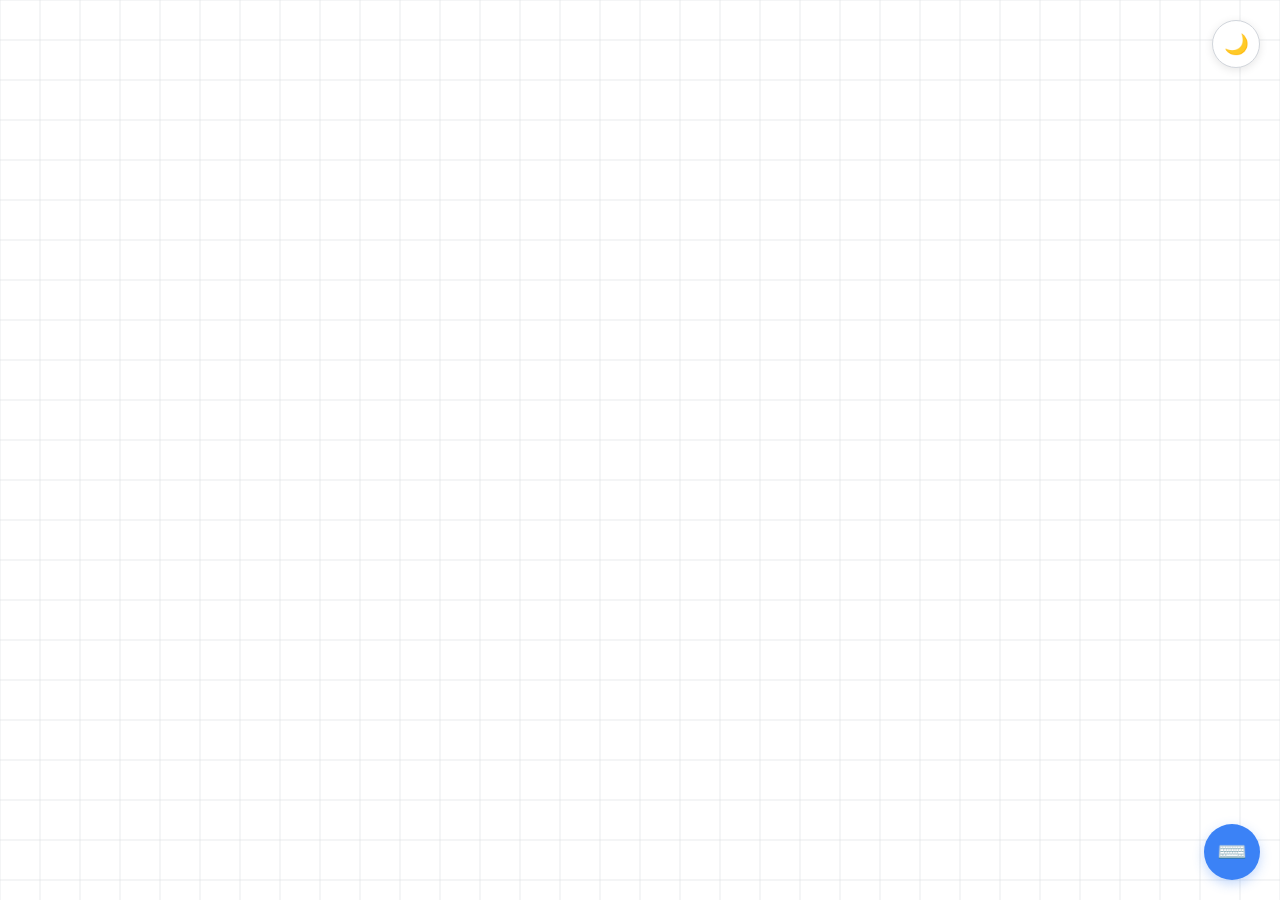
==== index.html @ a792e679 "計算用紙アプリ スタンドアロン版 - 完全オフライン動作のWebアプリ - 筆算特化の方眼紙インターフェース - iPad/PC両対応のタッチ・マウス操作 - 線描画・移動・スナップ機能 - フローテ" ====
<!doctype html><html lang="en"><head><meta charset="utf-8"/><link rel="icon" href="./favicon.ico"/><meta name="viewport" content="width=device-width,initial-scale=1,maximum-scale=1,user-scalable=no,viewport-fit=cover"/><meta name="theme-color" content="#000000"/><meta name="description" content="計算用紙アプリ - ブラウザ上で筆算を行うための方眼紙アプリケーション"/><link rel="apple-touch-icon" href="./logo192.png"/><link rel="manifest" href="./manifest.json"/><title>計算用紙アプリ</title><script defer="defer" src="./static/js/main.4f720b52.js"></script><link href="./static/css/main.8c44471c.css" rel="stylesheet"></head><body><noscript>You need to enable JavaScript to run this app.</noscript><div id="root"></div></body></html>
---- static/css/main.8c44471c.css ----
body{-webkit-font-smoothing:antialiased;-moz-osx-font-smoothing:grayscale;font-family:-apple-system,BlinkMacSystemFont,Segoe UI,Roboto,Oxygen,Ubuntu,Cantarell,Fira Sans,Droid Sans,Helvetica Neue,sans-serif;margin:0}code{font-family:source-code-pro,Menlo,Monaco,Consolas,Courier New,monospace}.on-screen-keyboard{background:#fff;border:1px solid #d1d5db;border-radius:12px;box-shadow:0 10px 25px #0000001a;max-width:400px;min-width:320px;-webkit-user-select:none;user-select:none}@media (max-width:480px){.on-screen-keyboard{max-width:90vw;min-width:280px}}.keyboard-header{align-items:center;background:#f3f4f6;border-bottom:1px solid #e5e7eb;border-radius:12px 12px 0 0;cursor:move;display:flex;justify-content:space-between;padding:12px 16px;-webkit-user-select:none;user-select:none}.keyboard-header:active{cursor:grabbing}.keyboard-title{color:#374151;font-size:14px;font-weight:600}.keyboard-close{background:none;border:none;border-radius:4px;color:#6b7280;cursor:pointer;font-size:18px;line-height:1;padding:4px 8px}.keyboard-close:hover{background:#e5e7eb;color:#374151}.keyboard-body{display:flex;flex-direction:column;gap:16px;padding:16px}.additional-section,.calculator-section{display:flex;flex-direction:column;gap:8px}.additional-section{border-top:1px solid #e5e7eb;padding-top:8px}.line-section{flex-direction:column}.line-section,.special-section{border-top:1px solid #e5e7eb;display:flex;gap:8px;padding-top:8px}.calculator-row{display:flex;gap:8px}.key-group{display:flex;flex-wrap:wrap;gap:6px}.calculator-key,.key-group.letters,.key-group.numbers,.key-group.operators,.key-group.special,.key-group.symbols{justify-content:center}.calculator-key{align-items:center;background:#f9fafb;border:1px solid #d1d5db;border-radius:8px;color:#374151;cursor:pointer;display:flex;flex:1 1;font-size:18px;font-weight:600;height:48px;min-width:0;padding:0;touch-action:manipulation;transition:all .15s ease}.calculator-key.span-2{flex:2 1}.calculator-key.number{background:#f9fafb;border-color:#d1d5db;color:#374151}.calculator-key.operator{background:#3b82f6;border-color:#2563eb;color:#fff;font-weight:700}.calculator-key.clear{background:#ef4444;border-color:#dc2626;color:#fff;font-weight:700}.calculator-key.symbol{background:#f3f4f6;border-color:#9ca3af;color:#374151}.calculator-key.letter{background:#10b981;border-color:#059669;color:#fff;font-weight:600}.calculator-key.line{background:#8b5cf6;border-color:#7c3aed;color:#fff;font-size:20px;font-weight:700}.calculator-key.special{background:#6b7280;border-color:#4b5563;color:#fff;font-weight:600}.calculator-key:hover{box-shadow:0 2px 8px #00000026;transform:translateY(-1px)}.calculator-key.number:hover{background:#f3f4f6;border-color:#9ca3af}.calculator-key.operator:hover{background:#2563eb;border-color:#1d4ed8}.calculator-key.clear:hover{background:#dc2626;border-color:#b91c1c}.calculator-key.symbol:hover{background:#e5e7eb;border-color:#6b7280}.calculator-key.letter:hover{background:#059669;border-color:#047857}.calculator-key.line:hover{background:#7c3aed;border-color:#6d28d9}.calculator-key.special:hover{background:#4b5563;border-color:#374151}.calculator-key:active{box-shadow:0 1px 2px #0000001a;transform:translateY(1px)}.key-button{align-items:center;background:#f9fafb;border:1px solid #d1d5db;border-radius:6px;color:#374151;cursor:pointer;display:flex;font-size:16px;font-weight:500;height:40px;justify-content:center;min-width:40px;padding:8px 12px;touch-action:manipulation;transition:all .15s ease}@media (max-width:480px){.calculator-key{font-size:16px;height:42px}.key-button{font-size:14px;height:35px;min-width:35px;padding:6px 10px}.keyboard-body{gap:12px;padding:12px}.calculator-row,.special-section{gap:6px}}.key-button:hover{background:#e5e7eb;border-color:#9ca3af}.key-button:active{background:#d1d5db;transform:translateY(1px)}.key-group.operators .key-button{background:#dbeafe;border-color:#93c5fd;color:#1e40af}.key-group.operators .key-button:hover{background:#bfdbfe;border-color:#60a5fa}.key-group.letters .key-button{background:#f0fdf4;border-color:#bbf7d0;color:#166534}.key-group.letters .key-button:hover{background:#dcfce7;border-color:#86efac}.space-key{flex:1 1;min-width:120px}.backspace-key{background:#fef2f2;border-color:#fecaca;color:#dc2626}.backspace-key:hover{background:#fee2e2;border-color:#f87171}.keyboard-toggle-button{background:#3b82f6;border:none;border-radius:50%;box-shadow:0 4px 12px #3b82f64d;cursor:pointer;font-size:24px;height:56px;transition:all .2s ease;width:56px;z-index:1001}.keyboard-toggle-button:hover{background:#2563eb;box-shadow:0 6px 16px #3b82f666;transform:scale(1.05)}.keyboard-toggle-button:active{transform:scale(.95)}@media (prefers-color-scheme:dark){.on-screen-keyboard{background:#1f2937;border-color:#374151}.keyboard-header{background:#374151;border-bottom-color:#4b5563}.keyboard-title{color:#f9fafb}.keyboard-close{color:#9ca3af}.keyboard-close:hover{background:#4b5563;color:#f9fafb}.additional-section,.line-section,.special-section{border-top-color:#4b5563}.calculator-key.number{background:#374151;border-color:#4b5563;color:#f9fafb}.calculator-key.number:hover,.calculator-key.symbol{background:#4b5563;border-color:#6b7280}.calculator-key.symbol{color:#f9fafb}.calculator-key.symbol:hover{background:#6b7280;border-color:#9ca3af}.key-button{background:#374151;border-color:#4b5563;color:#f9fafb}.key-button:hover{background:#4b5563;border-color:#6b7280}.key-button:active{background:#6b7280}.key-group.operators .key-button{background:#1e3a8a;border-color:#3b82f6;color:#93c5fd}.key-group.operators .key-button:hover{background:#1e40af;border-color:#60a5fa}.key-group.letters .key-button{background:#14532d;border-color:#16a34a;color:#86efac}.key-group.letters .key-button:hover{background:#166534;border-color:#22c55e}.backspace-key{background:#7f1d1d;border-color:#dc2626;color:#fca5a5}.backspace-key:hover{background:#991b1b;border-color:#ef4444}}.theme-toggle{align-items:center;background:#fff;border:1px solid #d1d5db;border-radius:50%;box-shadow:0 2px 8px #0000001a;cursor:pointer;display:flex;font-size:20px;height:48px;justify-content:center;position:fixed;right:20px;top:20px;transition:all .2s ease;width:48px;z-index:1000}.theme-toggle:hover{background:#f3f4f6;border-color:#9ca3af;box-shadow:0 4px 12px #00000026;transform:scale(1.05)}.theme-toggle:active{transform:scale(.95)}.dark .theme-toggle{background:#374151;border-color:#4b5563;color:#f9fafb}.dark .theme-toggle:hover{background:#4b5563;border-color:#6b7280}.grid-container{background-color:#fff;height:100%;overflow:hidden;position:relative;touch-action:none;-webkit-user-select:none;user-select:none;width:100%}.dark .grid-container,.grid-container.dark{background-color:#111827}.grid-svg{height:100%;left:0;position:absolute;top:0;width:100%}.grid-line{stroke:#d1d5db;stroke-width:.5px}.dark .grid-line,.grid-container.dark .grid-line{stroke:#4b5563}.grid-cell{cursor:pointer}.grid-cell.selected{fill:#3b82f61a;stroke:#3b82f6;stroke-width:2px}.grid-cell.unselected{fill:#0000;stroke:#0000;stroke-width:0}.grid-text{fill:#111827;font-family:-apple-system,BlinkMacSystemFont,Segoe UI,Roboto,Oxygen,Ubuntu,Cantarell,Fira Sans,Droid Sans,Helvetica Neue,sans-serif;pointer-events:none;-webkit-user-select:none;user-select:none}.dark .grid-text,.grid-container.dark .grid-text{fill:#f9fafb}.hidden-input{left:-9999px;opacity:0;position:absolute}
/*# sourceMappingURL=main.8c44471c.css.map*/
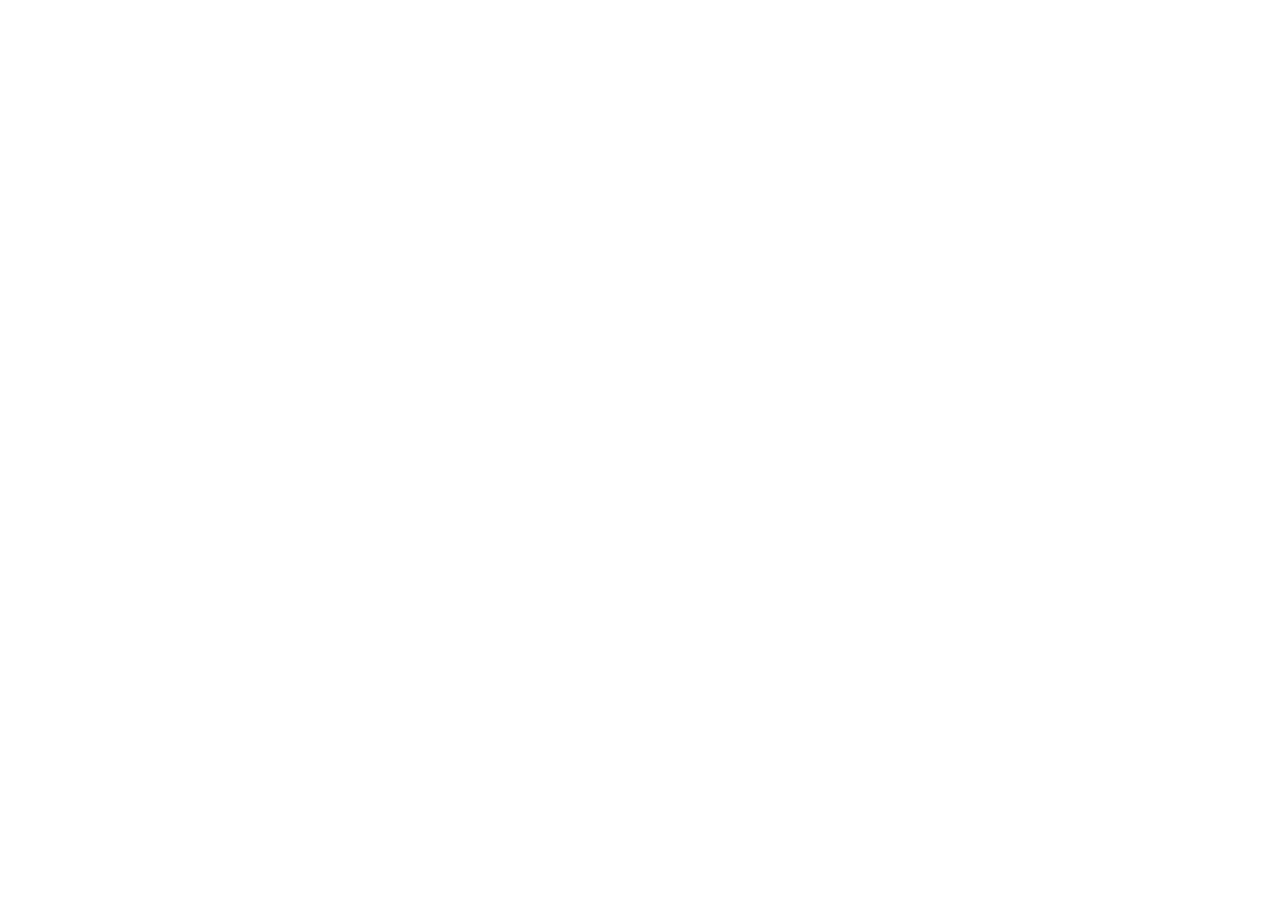
==== commit 76c788c2: "Deploy to GitHub Pages" ====
--- a/index.html
+++ b/index.html
@@ -1 +1 @@
-<!doctype html><html lang="en"><head><meta charset="utf-8"/><link rel="icon" href="./favicon.ico"/><meta name="viewport" content="width=device-width,initial-scale=1,maximum-scale=1,user-scalable=no,viewport-fit=cover"/><meta name="theme-color" content="#000000"/><meta name="description" content="計算用紙アプリ - ブラウザ上で筆算を行うための方眼紙アプリケーション"/><link rel="apple-touch-icon" href="./logo192.png"/><link rel="manifest" href="./manifest.json"/><title>計算用紙アプリ</title><script defer="defer" src="./static/js/main.4f720b52.js"></script><link href="./static/css/main.8c44471c.css" rel="stylesheet"></head><body><noscript>You need to enable JavaScript to run this app.</noscript><div id="root"></div></body></html>+<!doctype html><html lang="en"><head><meta charset="utf-8"/><link rel="icon" href="/calculation-pad-pages/favicon.ico"/><meta name="viewport" content="width=device-width,initial-scale=1,maximum-scale=1,user-scalable=no,viewport-fit=cover"/><meta name="theme-color" content="#000000"/><meta name="description" content="計算用紙アプリ - ブラウザ上で筆算を行うための方眼紙アプリケーション"/><link rel="apple-touch-icon" href="/calculation-pad-pages/logo192.png"/><link rel="manifest" href="/calculation-pad-pages/manifest.json"/><title>計算用紙アプリ</title><script defer="defer" src="/calculation-pad-pages/static/js/main.9f28b98d.js"></script><link href="/calculation-pad-pages/static/css/main.8c44471c.css" rel="stylesheet"></head><body><noscript>You need to enable JavaScript to run this app.</noscript><div id="root"></div></body></html>
